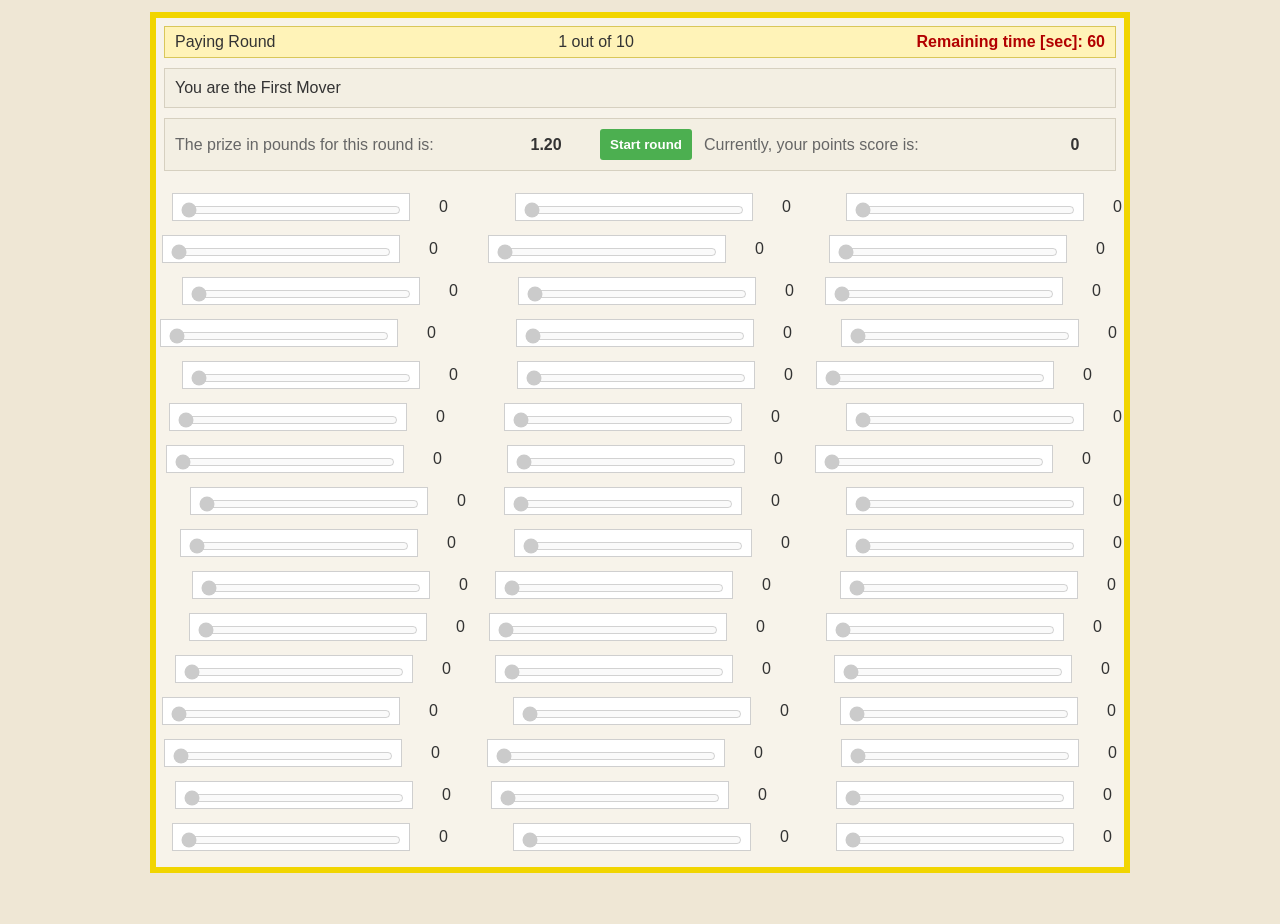
==== index.html @ c3697015 "first commit" ====
<!doctype html>
<html lang="en">
<head>
  <meta charset="utf-8" />
  <meta name="viewport" content="width=device-width,initial-scale=1" />
  <title>Slider Effort Task — Replica</title>
  <link rel="stylesheet" href="styles.css">
</head>
<body>
  <div class="frame">
    <div class="topbar">
      <div class="left">Paying Round</div>
      <div class="center">1 out of 10</div>
      <div class="right">Remaining time [sec]: <span id="timer">60</span></div>
    </div>

    <div class="info">You are the First Mover</div>

    <div class="panel">
      <div class="panel-row">
        <div class="panel-cell label">The prize in pounds for this round is:</div>
        <div class="panel-cell value">1.20</div>
        <div class="panel-cell" style="margin-left:12px">
          <button id="start-btn" class="start-btn">Start round</button>
        </div>
        <div class="panel-cell label">Currently, your points score is:</div>
        <div class="panel-cell value" id="score">0</div>
      </div>
    </div>

    <div class="sliders-container" id="sliders-container" aria-live="polite">
      <!-- sliders injected here -->
    </div>
    
    <!-- results are shown on a separate results page (result.html) -->
  </div>

  <script src="app.js"></script>
</body>
</html>
---- styles.css ----
/* Styles to approximate the screenshot look */
:root{
  --bg:#efe7d5;
  --panel:#efe7d5;
  --frame-border:#f1d500;
  --panel-border:#ccc;
  --text:#333;
}
html,body{height:100%;margin:0;font-family:Arial,Helvetica,sans-serif;color:var(--text)}
body{background:var(--bg);display:flex;align-items:flex-start;justify-content:center;padding:12px}
.frame{width:980px;border:6px solid var(--frame-border);background:#f7f3ea;padding:8px;box-sizing:border-box}
.topbar{display:flex;align-items:center;justify-content:space-between;background:#fff3b8;padding:6px 10px;border:1px solid #d9c75a}
.topbar .right{color:#b20000;font-weight:bold}
.info{margin-top:10px;padding:10px;background:#f3efe3;border:1px solid #d6d0c0}
.panel{margin-top:10px;padding:10px;background:#f3efe3;border:1px solid #d6d0c0}
.panel-row{display:flex;align-items:center;gap:12px}
.panel-cell.label{flex:1;color:#666}
.panel-cell.value{width:60px;text-align:center;font-weight:bold}

.sliders-container{margin-top:14px;display:grid;grid-template-columns:repeat(3,1fr);gap:12px}
.column{display:flex;flex-direction:column;gap:10px;padding:6px}
.slider-item{display:flex;align-items:center;gap:8px;padding:2px 6px}
.slider-wrap{display:flex;align-items:center;gap:8px}
input[type=range]{width:220px}
.value-label{width:30px;text-align:right;color:#333}

/* small visual details */
.slider-track{height:14px;background:#fff;border:1px solid #cfcfcf;padding:6px}

/* Disabled look */
.disabled{opacity:0.6}

/* Hidden utility */
.hidden{display:none}

/* Result screen (overlay) */
.result-screen{position:fixed;left:0;top:0;right:0;bottom:0;display:flex;align-items:center;justify-content:center;background:rgba(0,0,0,0.35);z-index:60}
.result-inner{background:#f7f3ea;border:4px solid var(--frame-border);padding:24px 28px;text-align:center;min-width:320px}
.result-inner h2{margin:0 0 12px;font-size:20px}
.result-inner p{margin:0 0 16px;font-size:16px}
.result-inner button{background:#f1d500;border:1px solid #b89f00;padding:8px 12px;font-weight:bold;cursor:pointer}
.result-inner button:hover{filter:brightness(0.95)}

/* Start button */
.start-btn{background:#4caf50;color:white;border:none;padding:8px 10px;border-radius:3px;cursor:pointer;font-weight:bold}
.start-btn:hover{filter:brightness(0.95)}

/* Make the UI compact on small screens */
@media (max-width:1000px){.frame{width:95%}input[type=range]{width:180px}}
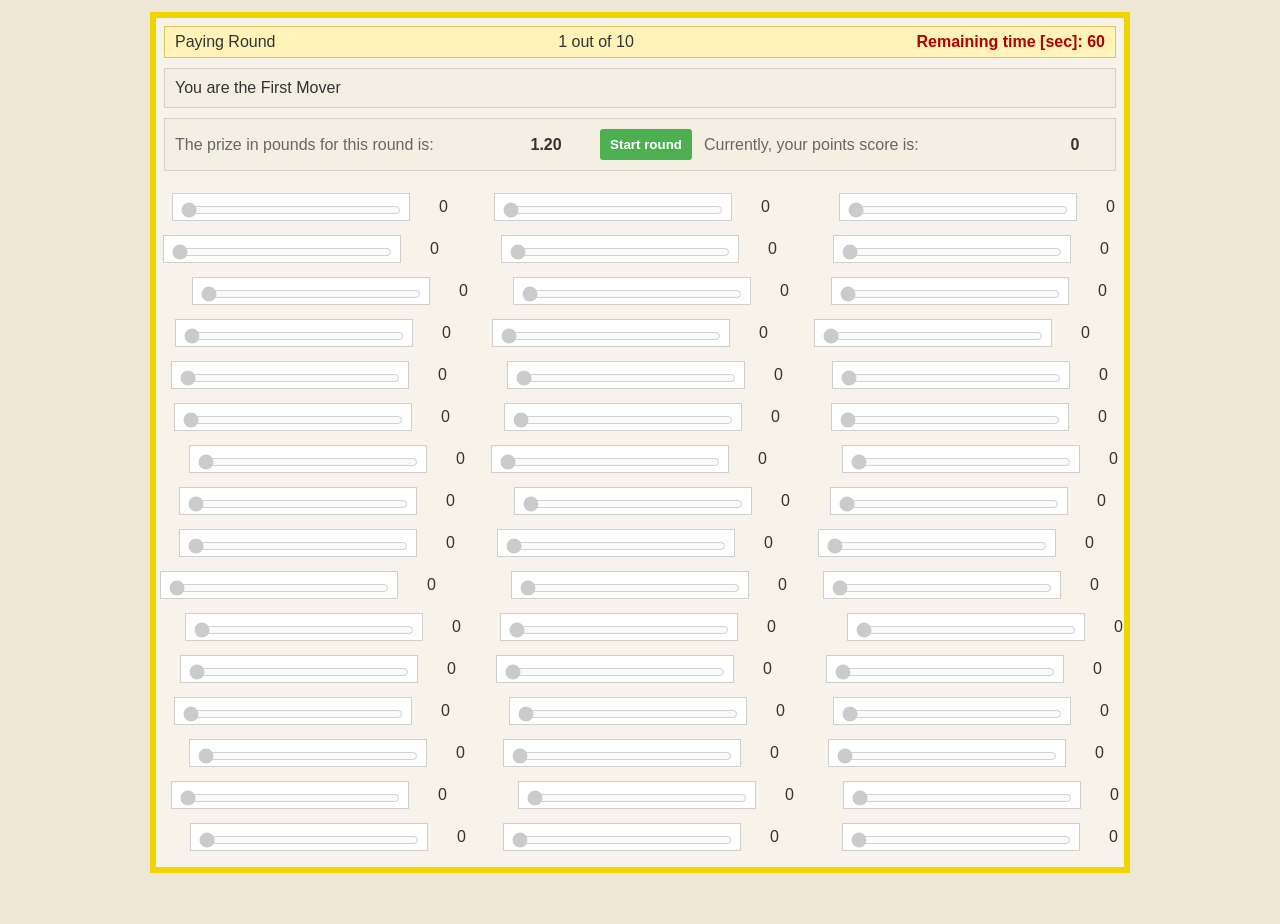
==== commit b0d7b7cb: "in" ====
--- a/index.html
+++ b/index.html
@@ -3,7 +3,7 @@
 <head>
   <meta charset="utf-8" />
   <meta name="viewport" content="width=device-width,initial-scale=1" />
-  <title>Slider Effort Task — Replica</title>
+  <title>Slider Effort Task </title>
   <link rel="stylesheet" href="styles.css">
 </head>
 <body>
